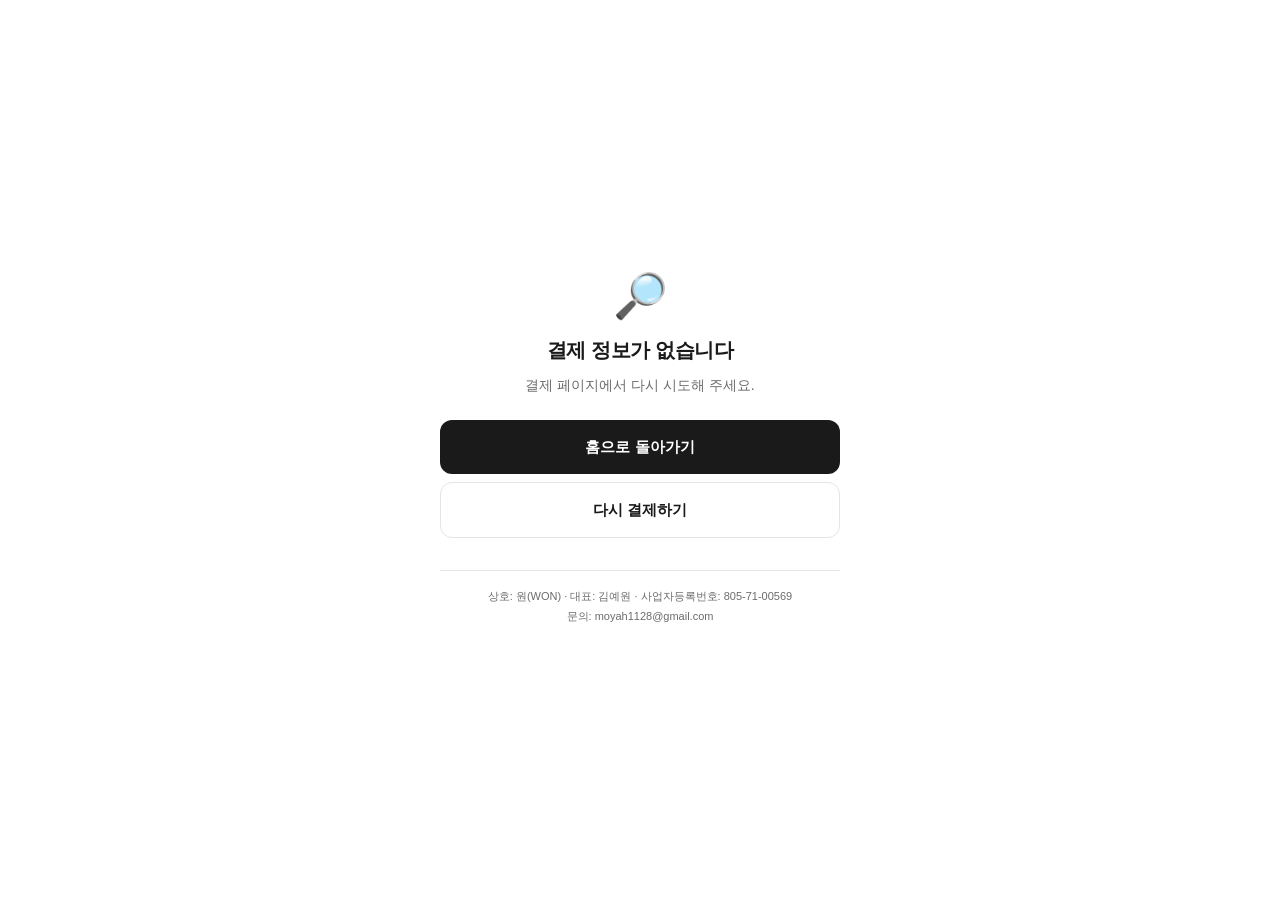
==== payment-complete.html @ a013e4d6 "PG(KG이니시스/카카오페이) 테스트모드 심사용 결제 페이지 추가 포트원 안내에 따라 "PG사·카드사 입점심사를 위해 결제페이지 및 결제모듈 호출이 실제로 구현되어 있어야 함" 요" ====
<!DOCTYPE html>
<html lang="ko">
<head>
<meta charset="UTF-8">
<meta name="viewport" content="width=device-width, initial-scale=1.0, viewport-fit=cover">
<title>결제 결과 | Personal RGB</title>
<meta name="robots" content="noindex">
<link rel="icon" type="image/png" href="personal-rgb-logo.png">
<style>
  :root { --fg:#1a1a1a; --muted:#6b6b6b; --line:#e5e5e5; }
  * { box-sizing: border-box; }
  body {
    margin:0; background:#fff; color:var(--fg);
    font-family:-apple-system, BlinkMacSystemFont, "Apple SD Gothic Neo",
                "Pretendard","Noto Sans KR",sans-serif;
    line-height:1.6; -webkit-font-smoothing:antialiased;
    display:flex; align-items:center; justify-content:center;
    min-height:100vh; padding:20px;
  }
  .box { max-width:400px; width:100%; text-align:center; }
  .icon { font-size:44px; line-height:1; margin-bottom:16px; }
  h1 { font-size:20px; font-weight:700; margin:0 0 8px; letter-spacing:-0.02em; }
  p.desc { color:var(--muted); font-size:14px; margin:0 0 24px; white-space:pre-wrap; }
  dl {
    text-align:left; border:1px solid var(--line); border-radius:12px;
    padding:16px; margin:0 0 24px; font-size:14px;
  }
  dl div { display:flex; justify-content:space-between; gap:12px; padding:5px 0; }
  dt { color:var(--muted); flex-shrink:0; }
  dd { margin:0; text-align:right; word-break:break-all; font-weight:500; }
  a.btn {
    display:block; padding:15px; border-radius:12px; text-decoration:none;
    font-size:15px; font-weight:600; background:#1a1a1a; color:#fff;
  }
  a.ghost { background:#fff; color:var(--fg); border:1px solid var(--line); margin-top:8px; }
  footer {
    margin-top:32px; padding-top:16px; border-top:1px solid var(--line);
    font-size:11px; color:var(--muted); line-height:1.8;
  }
</style>
</head>
<body>
<div class="box">
  <div class="icon" id="icon">⏳</div>
  <h1 id="title">결제 결과를 확인하는 중…</h1>
  <p class="desc" id="desc"></p>
  <dl id="detail" style="display:none">
    <div><dt>주문번호</dt><dd id="dPaymentId">-</dd></div>
    <div><dt>거래번호</dt><dd id="dTxId">-</dd></div>
  </dl>
  <a class="btn" href="./">홈으로 돌아가기</a>
  <a class="btn ghost" href="./payment.html">다시 결제하기</a>

  <footer>
    상호: 원(WON) · 대표: 김예원 · 사업자등록번호: 805-71-00569<br>
    문의: moyah1128@gmail.com
  </footer>
</div>

<script>
// 모바일 결제는 redirectUrl로 이동하며 쿼리 파라미터에 결과가 담깁니다.
const params = new URLSearchParams(location.search);
const code = params.get("code");            // 실패 시에만 존재
const message = params.get("message");
const paymentId = params.get("paymentId");
const txId = params.get("txId");

const $ = (id) => document.getElementById(id);

if (code) {
  $("icon").textContent = "⚠️";
  $("title").textContent = "결제에 실패했습니다";
  $("desc").textContent = message || "잠시 후 다시 시도해 주세요.";
} else if (paymentId) {
  $("icon").textContent = "✅";
  $("title").textContent = "결제가 완료되었습니다";
  $("desc").textContent = "진단 리포트를 이메일로 보내드립니다.";
  $("detail").style.display = "block";
  $("dPaymentId").textContent = paymentId;
  $("dTxId").textContent = txId || "-";
  // 실제 서비스에서는 이 시점에 서버로 paymentId를 보내
  // 포트원 API로 결제 금액·상태를 검증해야 한다.
} else {
  $("icon").textContent = "🔎";
  $("title").textContent = "결제 정보가 없습니다";
  $("desc").textContent = "결제 페이지에서 다시 시도해 주세요.";
}
</script>
</body>
</html>
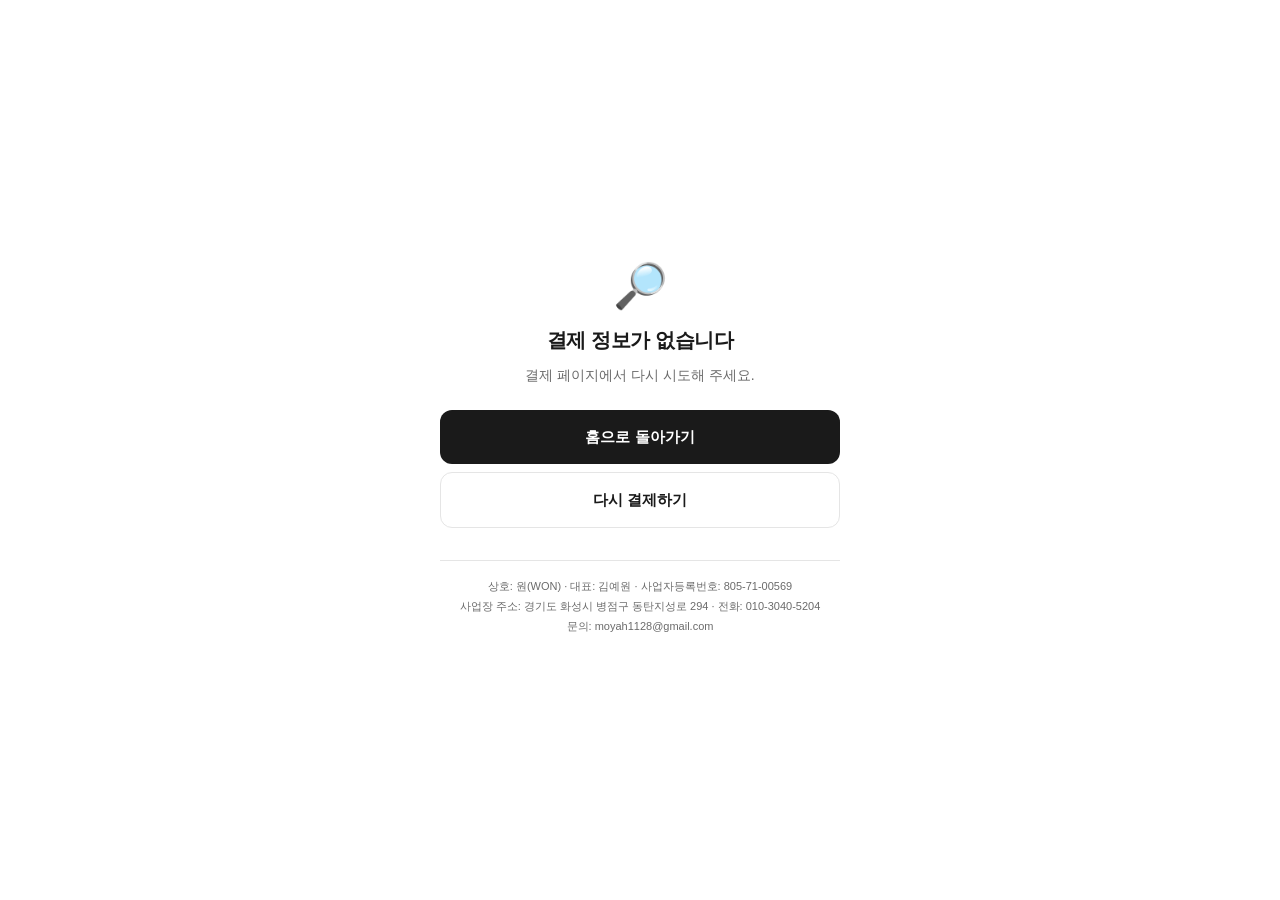
==== commit 8f4aaada: "사업장 정보 보강: 대표이메일 추가, 결제 페이지에 사업장 주소·전화 추가 - index.html 사업자 정보, terms.html/privacy.html 사업장 정보에 대표이메일" ====
--- a/payment-complete.html
+++ b/payment-complete.html
@@ -5,7 +5,7 @@
 <meta name="viewport" content="width=device-width, initial-scale=1.0, viewport-fit=cover">
 <title>결제 결과 | Personal RGB</title>
 <meta name="robots" content="noindex">
-<link rel="icon" type="image/png" href="personal-rgb-logo.png">
+<link rel="icon" type="image/png" href="icon-palette.png">
 <style>
   :root { --fg:#1a1a1a; --muted:#6b6b6b; --line:#e5e5e5; }
   * { box-sizing: border-box; }
@@ -53,6 +53,7 @@
 
   <footer>
     상호: 원(WON) · 대표: 김예원 · 사업자등록번호: 805-71-00569<br>
+    사업장 주소: 경기도 화성시 병점구 동탄지성로 294 · 전화: 010-3040-5204<br>
     문의: moyah1128@gmail.com
   </footer>
 </div>
